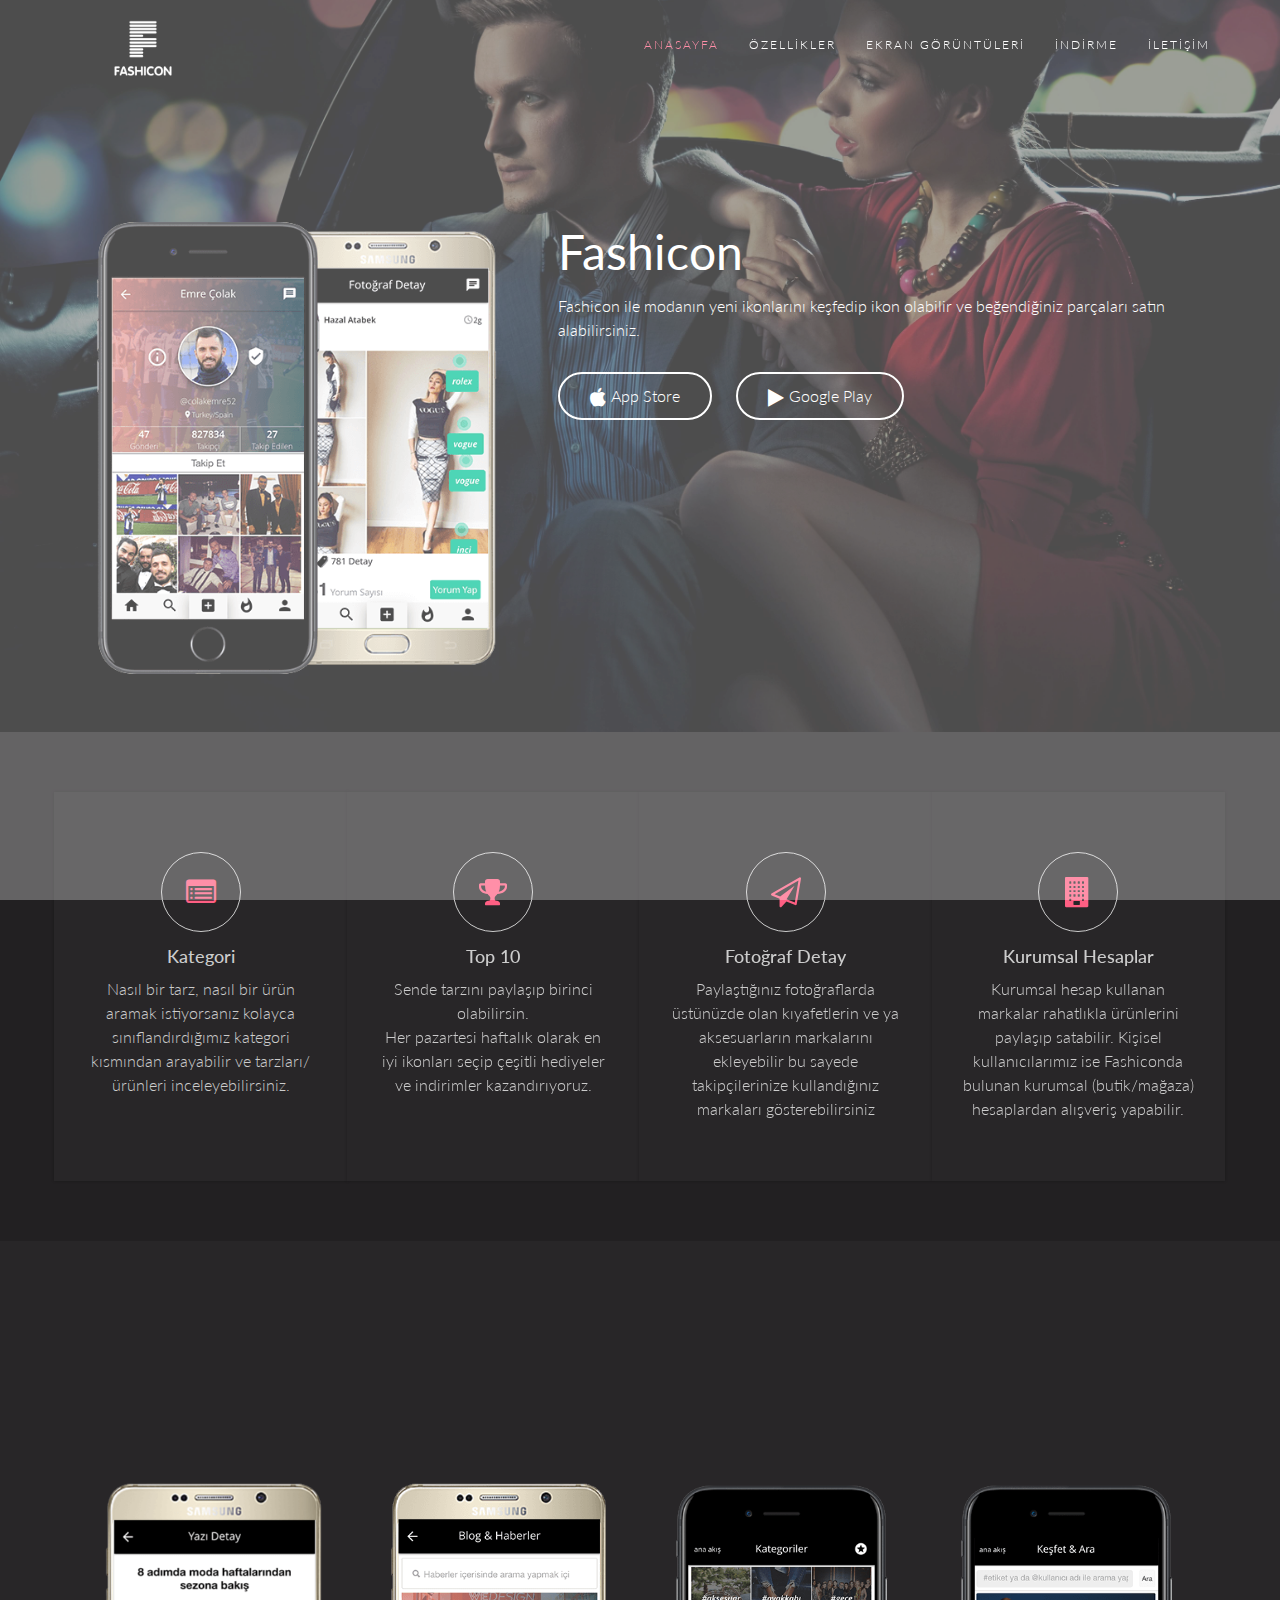
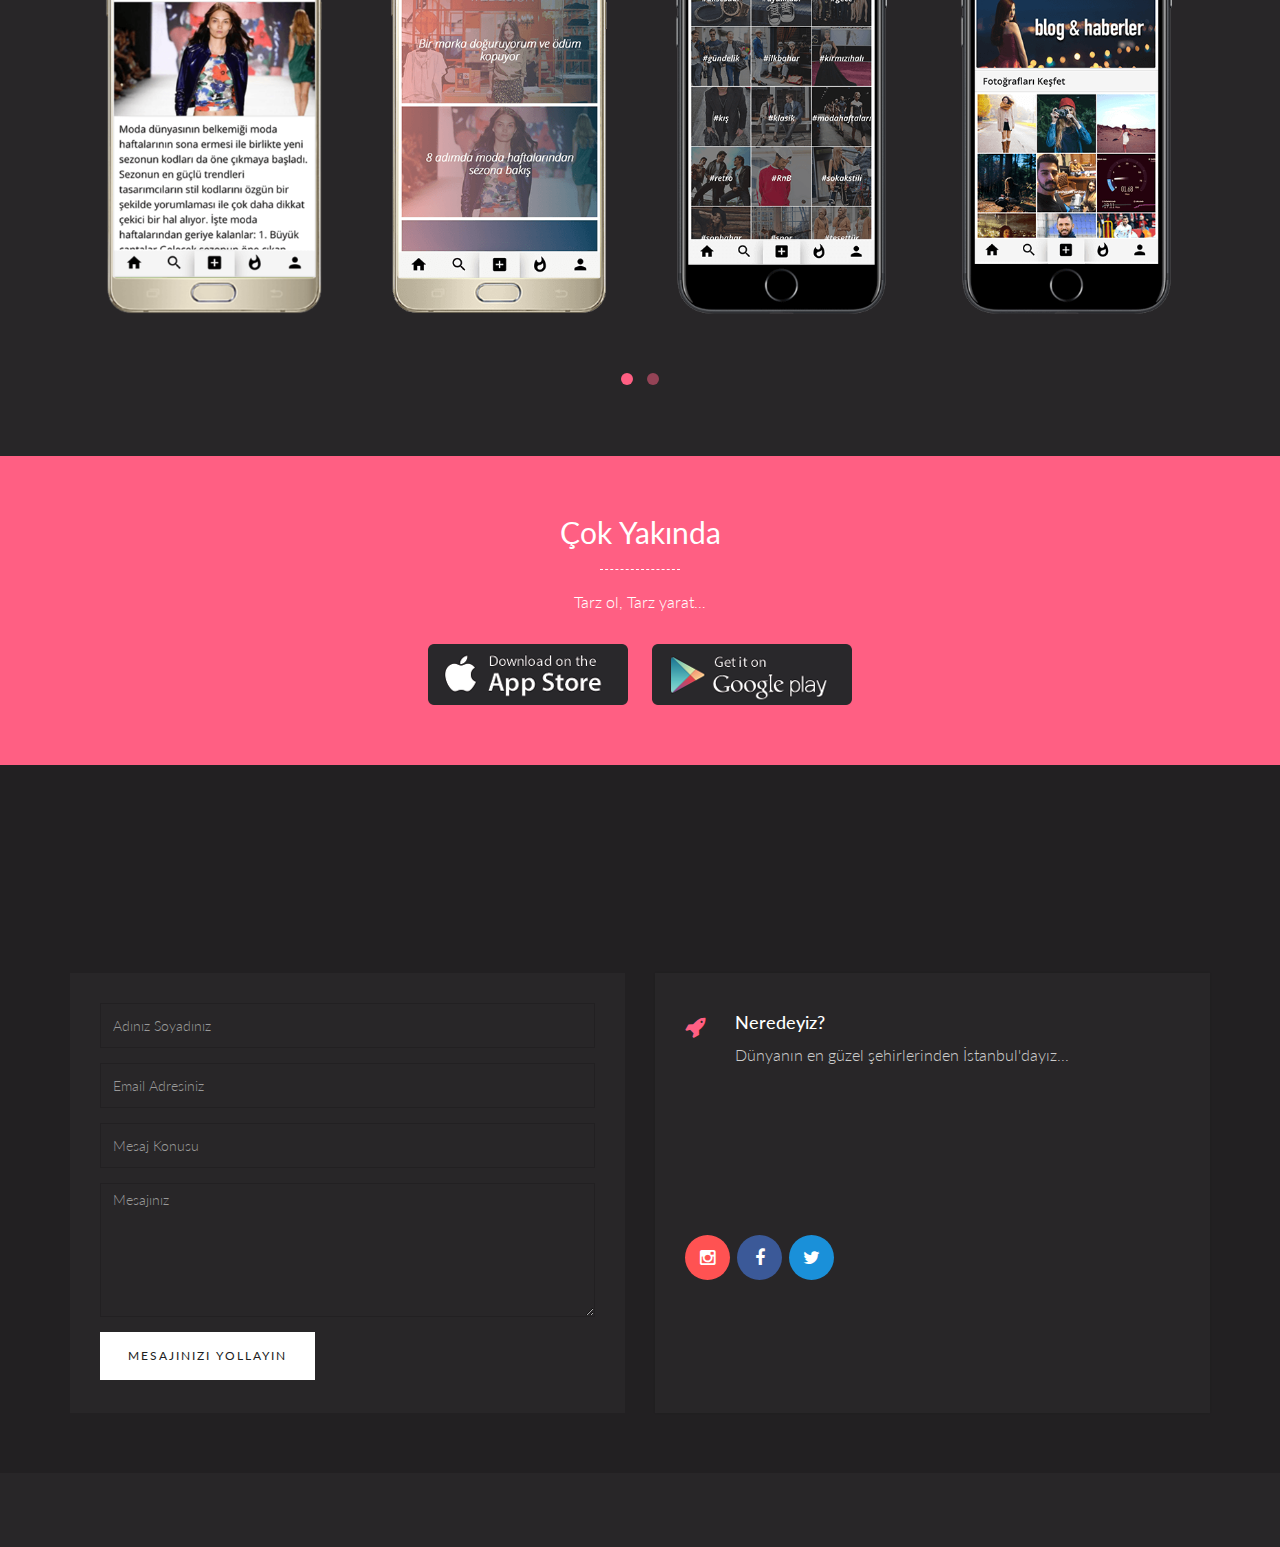
==== index.html @ 866525da "Fashicon App Website" ====
<!DOCTYPE html>
<html lang="en">

	<head>
		<!-- Meta -->
		<meta charset="utf-8">
		<meta http-equiv="X-UA-Compatible" content="IE=edge">
		<meta name="viewport" content="width=device-width, initial-scale=1"> 
		<!-- The above 3 meta tags *must* come first in the head; any other head content must come *after* these tags -->
		<!-- SITE TITLE -->
		<title>Fashicon App | Fashicon ile modanın yeni ikonlarını keşfedip ikon olabilir ve beğendiğiniz parçaları satın alabilirsiniz.</title>
		<!-- Latest Bootstrap min CSS -->
		<link rel="stylesheet" href="assets/bootstrap/css/bootstrap.min.css">		
		<!-- Google Font -->
		<link href="http://fonts.googleapis.com/css?family=Lato:300,300i,400,400i,700,700i" rel="stylesheet" type="text/css">
		<!-- Font Awesome CSS -->
		<link rel="stylesheet" href="assets/fonts/font-awesome.min.css">
		<!--- owl carousel Css-->
		<link rel="stylesheet" href="assets/owlcarousel/css/owl.carousel.css">
		<link rel="stylesheet" href="assets/owlcarousel/css/owl.theme.css">			
		<!-- animate CSS -->		
		<link rel="stylesheet" href="assets/css/animate.css">
		<!-- component CSS -->	
		<link rel="stylesheet" href="assets/css/component.css">			
		<!-- Style CSS -->
		<link rel="stylesheet" href="assets/css/style.css">	
		<!-- HTML5 shim and Respond.js IE8 support of HTML5 elements and media queries -->
		<!-- WARNING: Respond.js doesn't work if you view the page via file:// -->
		<!--[if lt IE 9]>
		  <script src="https://oss.maxcdn.com/html5shiv/3.7.2/html5shiv.min.js"></script>
		  <script src="https://oss.maxcdn.com/respond/1.4.2/respond.min.js"></script>
		<![endif]-->
	</head>
	
    <body data-spy="scroll" data-offset="80">

		<!-- START PRELOADER -->
		<div class="preloader">
			<div class="status">
				<div class="status-mes"></div>
			</div>
		</div>
		<!-- END PRELOADER -->
		
		<!-- START NAVBAR -->
		<div class="navbar navbar-default navbar-fixed-top menu-top">
			<div class="container">
				<div class="navbar-header">
					<button type="button" class="navbar-toggle" data-toggle="collapse" data-target=".navbar-collapse">
						<span class="sr-only">Navigasyon</span>
						<span class="icon-bar"></span>
						<span class="icon-bar"></span>
						<span class="icon-bar"></span>
					</button>
					<a href="index.html" class="navbar-brand"><img src="assets/img/logo.png" alt="logo"></a>
				</div>
				<div class="navbar-collapse collapse">
					<nav>
						<ul class="nav navbar-nav navbar-right">
							<li><a class="page-scroll" href="#home">ANASAYFA</a></li>
							<li><a class="page-scroll" href="#feature">ÖZELLİKLER</a></li>
							<li><a class="page-scroll" href="#screenshots">EKRAN GÖRÜNTÜLERİ</a></li>
							<li><a class="page-scroll" href="#download">İNDİRME</a></li>
							<li><a class="page-scroll" href="#contact">İLETİŞİM</a></li>
						</ul>
					</nav>
				</div> 
			</div><!--- END CONTAINER -->
		</div> 
		<!-- END NAVBAR -->	

		<!-- START HOME -->
		<section data-stellar-background-ratio="0.3" id="home" class="home_bg" style="background-image: url(assets/img/bg/home-bg.jpg);  background-size:cover; background-position: center center;">
			<div class="container">
				<div class="row">
				  <div class="col-md-5 col-sm-12 col-xs-12 text-center">
					<div class="hero-text-img">
						<img src="assets/img/hand.png" alt="" />
					</div>
				  </div><!--- END COL -->					  
				  <div class="col-md-7 col-sm-12 col-xs-12">
					<div class="hero-text">
						<h2>Fashicon</h2>
						<p>Fashicon ile modanın yeni ikonlarını keşfedip ikon olabilir ve beğendiğiniz parçaları satın alabilirsiniz. </p>
						<div class="home_btn">
							<a href="#download" class="app-btn wow bounceIn" data-wow-delay=".2s" ><i class="fa fa-apple"></i>App Store</a>
							<a href="#download" class="app-btn wow bounceIn" data-wow-delay=".4s" ><i class="fa fa-play"></i>Google Play</a>
						</div>
					</div> 
				  </div><!--- END COL -->			  
				</div><!--- END ROW -->
			</div><!--- END CONTAINER -->
		</section>
		<!-- END  HOME -->	

		<!-- START ABOUT -->
		<section id="feature" class="about-content section-padding">
			<div class="container">
				<div class="row text-center">
					<div class="col-md-3 col-sm-3 col-xs-12 no-padding">
						<div class="single_about">
							<i class="fa fa-list-alt"></i>
							<h4>Kategori</h4>
							<p>Nasıl bir tarz, nasıl bir ürün aramak istiyorsanız kolayca sınıflandırdığımız kategori kısmından arayabilir ve tarzları/ürünleri inceleyebilirsiniz. </p>
						<br>
						</div>
					</div><!-- END COL-->
					<div class="col-md-3 col-sm-3 col-xs-12 no-padding">
						<div class="single_about">
							<i class="fa fa-trophy"></i>
							<h4>Top 10</h4>
							<p>Sende tarzını paylaşıp birinci olabilirsin.<br>
								Her pazartesi haftalık olarak en iyi ikonları seçip çeşitli hediyeler ve indirimler kazandırıyoruz.</p><br>
						</div>
					</div><!-- END COL-->
					<div class="col-md-3 col-sm-3 col-xs-12 no-padding">
						<div class="single_about">
							<i class="fa fa-paper-plane-o"></i>
							<h4>Fotoğraf detay</h4>
							<p>Paylaştığınız fotoğraflarda üstünüzde olan kıyafetlerin ve ya aksesuarların markalarını ekleyebilir bu sayede takipçilerinize kullandığınız markaları gösterebilirsiniz</p>
						</div>
					</div><!-- END COL-->
					<div class="col-md-3 col-sm-3 col-xs-12 no-padding">
						<div class="single_about">
							<i class="fa fa-building"></i>
							<h4>Kurumsal hesaplar</h4>
							<p>Kurumsal hesap kullanan markalar rahatlıkla ürünlerini paylaşıp   satabilir. Kişisel kullanıcılarımız ise Fashiconda bulunan kurumsal (butik/mağaza) hesaplardan alışveriş yapabilir.</p>
						</div>
					</div><!-- END COL-->
				</div><!-- END ROW-->
			</div><!-- END CONTAINER-->
		</section>
		<!-- END ABOUT -->

		<!-- START APP SCREENSHOT  -->
		<section id="screenshots" class="app-screenshot section-padding">
			<div class="container">
				<div class="row">
					<div class="section-title text-center wow zoomIn">
						<h2>Ekran Görüntüleri</h2>
						<div class="line"></div>
						<p>Uygulamamız çok yakında sizlerin kullanımına sunulacak fakat öncesinde dilerseniz ekran görüntülerimize göz atabilirsiniz...</p>
					</div>				
					<div class="col-md-12">
						<div class="s-slider">
						  <div class="item"><img src="assets/img/screenshot/1.png" alt=""/></div>
						  <div class="item"><img src="assets/img/screenshot/2.png" alt=""/></div>
						  <div class="item"><img src="assets/img/screenshot/3.png" alt=""/></div>
						  <div class="item"><img src="assets/img/screenshot/4.png" alt=""/></div>
						  <div class="item"><img src="assets/img/screenshot/5.png" alt=""/></div>
						  <div class="item"><img src="assets/img/screenshot/6.png" alt=""/></div>
						  <div class="item"><img src="assets/img/screenshot/7.png" alt=""/></div>
						  <div class="item"><img src="assets/img/screenshot/1.png" alt=""/></div>
						</div>
					</div><!--- END COL -->
				</div><!--- END ROW -->			
			</div><!--- END CONTAINER -->	
		</section>
		<!-- END APP SCREENSHOT -->
		<!-- START DOWNLOAD -->
		<section id="download" class="download section-padding">
			<div class="container">
				<div class="row">
					<div class="col-md-6 col-md-offset-3 col-sm-12 col-xs-12 text-center">
						<div class="download_icon">
							<h2>Çok Yakında</h2>
							<span></span>
							<p>Tarz ol, Tarz yarat…</p>
							<a href="#"><img src="assets/img/apple.png" alt="" /></a>
							<a href="#"><img src="assets/img/android.png" alt="" /></a>
						</div>
					</div><!--- END COL -->				
				</div><!--- END ROW -->
			</div><!--- END CONTAINER -->		
		</section>
		<!-- END DOWNLOAD -->


		<!-- START CONTACT FORM-->
		<section id="contact" class="contact_area section-padding">
			<div class="container">
				<div class="row">
					<div class="section-title text-center wow zoomIn">
						<h2>Bize Ulaşın</h2>
						<div class="line"></div>
						<p>Aklınıza takılan sorular için bize ulaşabilirsiniz...</p>
					</div>					
					<div class="col-md-6 col-sm-12 col-xs-12">
						<div class="contact">
							<form id="contact-form" method="post" enctype="multipart/form-data">
								<div class="row">
									<div class="form-group col-md-12">
										<input type="text" name="name" class="form-control" id="first-name" placeholder="Adınız Soyadınız" required="required">
									</div>
									<div class="form-group col-md-12">
										<input type="email" name="email" class="form-control" id="email" placeholder="Email Adresiniz" required="required">
									</div>
									<div class="form-group col-md-12">
										<input type="text" name="subject" class="form-control" id="subject" placeholder="Mesaj Konusu" required="required">
									</div>
									<div class="form-group col-md-12">
										<textarea rows="6" name="message" class="form-control" id="description" placeholder="Mesajınız" required="required"></textarea>
									</div>
									<div class="col-md-12">
										<div class="actions">
											<input type="submit" value="MESAJINIZI YOLLAYIN" name="submit" id="submitButton" class="btn btn-lg btn-contact-bg" title="Mesajınızı Yollayın!" />
										</div>
									</div>
								</div>
							</form>
						</div>
					</div><!-- END COL -->
					<div class="col-md-6">
						<div class="contact_address">
							<div class="single-address">
								<i class="fa fa-rocket"></i>
								<h4>Neredeyiz?</h4>
								<p>Dünyanın en güzel şehirlerinden İstanbul'dayız...</p>
							</div>
							<div class="single-address wow fadeInLeft">
								<i class="fa fa-envelope"></i>
								<h4>Mail ile ulaşın</h4>
								<p>Info@fashiconapp.com</p>
							</div>
							<div class="single-address wow fadeInLeft">
								<i class="fa fa-clock-o"></i>
								<h4>Çalışma Saatlerimiz</h4>
								<p>Pazartesi - Cuma  |  09.00 - 17.00</p>
							</div>
							<div class="contact_social">
							<ul>
								<li><a class="f_google" href="https://www.instagram.com/fashiconapp/"><i class="fa fa-instagram"></i></a></li>
								<li><a class="f_facebook" href="https://www.facebook.com/fashiconapp"><i class="fa fa-facebook"></i></a></li>
								<li><a class="f_twitter" href="https://twitter.com/fashiconapp"><i class="fa fa-twitter"></i></a></li>
							</ul>
						</div>
						</div>
					</div><!--- END COL -->					
				</div><!--- END ROW -->				
			</div><!--- END CONTAINER -->	
		</section>
		<!-- END CONTACT FORM -->
		
		<!-- START FOOTER -->
		<div class="footer">
			<div class="container">
				<div class="row">					
					<div class="col-md-6 col-sm-6 col-xs-12 wow zoomIn">
						<div class="copyright">
							<p>Copyright &copy; 2017 | FashiconApp</p>
						</div><!--- END FOOTER COPYRIGHT -->
					</div><!--- END COL -->		
				<!--	<div class="col-md-6 col-sm-6 col-xs-12 wow zoomIn">
						<div class="footer_menu">
							<ul>
								<li><a href="#">Home</a></li>
								<li><a href="#">About</a></li>
								<li><a href="#">Terms</a></li>
								<li><a href="#">Privacy Policy</a></li>
								<li><a href="#">Licenses</a></li>
							</ul>
						</div>
					</div>&lt;!&ndash;- END COL &ndash;&gt;			-->
				</div><!--- END ROW -->				
			</div><!--- END CONTAINER -->
		</div>
		<!-- END FOOTER -->		
		 
		<!-- Latest jQuery -->
			<script src="assets/js/jquery-1.12.4.min.js"></script>
		<!-- Latest compiled and minified Bootstrap -->
			<script src="assets/bootstrap/js/bootstrap.min.js"></script>
		<!-- modernizer JS -->		
			<script src="assets/js/modernizr-2.8.3.min.js"></script>														
		<!-- stellar js -->
			<script src="assets/js/jquery.stellar.min.js"></script>				
		<!-- owl-carousel min js  -->
			<script src="assets/owlcarousel/js/owl.carousel.min.js"></script>
		<!-- scrolltopcontrol js -->
			<script src="assets/js/scrolltopcontrol.js"></script>			
		<!-- form-contact js -->
			<script src="assets/js/form-contact.js"></script>	
		<!-- WOW - Reveal Animations When You Scroll -->
			<script src="assets/js/wow.min.js"></script>	
		<!-- classie & phoneSlideshow -->
			<script src="assets/js/classie.js"></script>
			<script src="assets/js/phoneSlideshow.js"></script>				
		<!-- scripts js -->
			<script src="assets/js/scripts.js"></script>
    </body>
</html>
---- assets/css/component.css ----
*,
*:after,
*:before {
    -webkit-box-sizing: border-box;
    -moz-box-sizing: border-box;
    box-sizing: border-box;
}

body {
    color: #fff;
    font-family: 'Lato', Arial, sans-serif;
    background: #d2d1d5;
}

.ms-wrapper {
    position: relative;
    margin: 0 auto 100px;
    width: 100%;
    max-width: 65em;
    padding: 0 1em;
}

.ms-perspective {
    position: relative;
    margin: 0px auto;
    width: 239.99952px;
    height: 508px;
    -webkit-perspective: 1200px;
    -moz-perspective: 1200px;
    perspective: 1200px;
    -webkit-perspective-origin: 50% 0%;
    -moz-perspective-origin: 50% 0%;
    perspective-origin: 50% 0%;
}

.ms-device {
    position: absolute;
    width: 100%;
    height: 100%;
    -webkit-transition: -webkit-transform 0.7s ease-in-out;
    -moz-transition: -moz-transform 0.7s ease-in-out;
    transition: transform 0.7s ease-in-out;
    -webkit-transform: rotateY(17deg) rotateX(10deg);
    -moz-transform: rotateY(17deg) rotateX(10deg);
    transform: rotateY(17deg) rotateX(10deg);
}

.ms-device,
.ms-object,
.ms-object > div,
.ms-screens a {
    -webkit-transform-style: preserve-3d;
    -moz-transform-style: preserve-3d;
    transform-style: preserve-3d;
}

.ms-object {
    position: absolute;
    width: 100%;
    height: 100%;
    -webkit-transition: -webkit-transform 0.4s;
    -moz-transition: -moz-transform 0.4s;
    transition: transform 0.4s;
}

.ms-object > div {
    position: absolute;
    display: block;
    background: #f1f1f1;
}

.ms-front,
.ms-back {
    width: 239.99952px;
    height: 508px;
    border-radius: 34px;
}

.ms-top,
.ms-bottom {
    width: 30px;
    height: 179.99952px;
    -webkit-transform-origin: 50% 0;
    -moz-transform-origin: 50% 0;
    transform-origin: 50% 0;
}

.ms-left,
.ms-right {
    width: 30px;
    height: 448px;
}

.ms-object .ms-front {
    background: #f1f1f1 url(../images/iPhone5_front.png) no-repeat top left;
    -webkit-background-size: 100% 100%;
    -moz-background-size: 100% 100%;
    background-size: 100% 100%;
}

.ms-front {
    -webkit-transform: rotateY(0deg) translateZ(15px);
    -moz-transform: rotateY(0deg) translateZ(15px);
    transform: rotateY(0deg) translateZ(15px);
}

.ms-back {
    -webkit-transform: rotateX(180deg) translateZ(15px);
    -moz-transform: rotateX(180deg) translateZ(15px);
    transform: rotateX(180deg) translateZ(15px);
}

.ms-right {
    -webkit-transform: translateY(30px) rotateY(90deg) translateZ(224.99952px);
    -moz-transform: translateY(30px) rotateY(90deg) translateZ(224.99952px);
    transform: translateY(30px) rotateY(90deg) translateZ(224.99952px);
}

.ms-left {
    -webkit-transform: translateY(30px) rotateY(-90deg) translateZ(15px);
    -moz-transform: translateY(30px) rotateY(-90deg) translateZ(15px);
    transform: translateY(30px) rotateY(-90deg) translateZ(15px);
}

.ms-top {
    -webkit-transform: rotateZ(-90deg) translateY(15px) rotateY(90deg);
    -moz-transform: rotateZ(-90deg) translateY(15px) rotateY(90deg);
    transform: rotateZ(-90deg) translateY(15px) rotateY(90deg);
}

.ms-bottom {
    -webkit-transform: rotateZ(-90deg) translateY(15px) rotateY(-90deg) translateZ(508px);
    -moz-transform: rotateZ(-90deg) translateY(15px) rotateY(-90deg) translateZ(508px);
    transform: rotateZ(-90deg) translateY(15px) rotateY(-90deg) translateZ(508px);
}

.ms-side:before,
.ms-side:after {
    position: absolute;
    top: -25px;
    left: 0;
    width: 30px;
    height: 23px;
    background: #f1f1f1;
    background: -webkitlinear-gradient(bottom, #f1f1f1 0%, #f5f5f5 100%);
    background: -moz-linear-gradient(bottom, #f1f1f1 0%, #f5f5f5 100%);
    background: linear-gradient(to top, #f1f1f1 0%, #f5f5f5 100%);
    content: "";
    -webkit-transform: rotateX(22.5deg) translateZ(-7px);
    -moz-transform: rotateX(22.5deg) translateZ(-7px);
    transform: rotateX(22.5deg) translateZ(-7px);
}

.ms-side:after {
    top: 100%;
    background: -webkit-linear-gradient(top, #f1f1f1 0%, #f5f5f5 100%);
    background: -moz-linear-gradient(top, #f1f1f1 0%, #f5f5f5 100%);
    background: linear-gradient(to bottom, #f1f1f1 0%, #f5f5f5 100%);
    -webkit-transform: rotateX(-22.5deg) translateZ(-7px);
    -moz-transform: rotateX(-22.5deg) translateZ(-7px);
    transform: rotateX(-22.5deg) translateZ(-7px);
}

/* Screens */

.ms-screens a {
    -webkit-backface-visibility: hidden;
    -moz-backface-visibility: hidden;
    backface-visibility: hidden;
}

.ms-screens > a {
    position: absolute;
    width: 203.99959px;
    height: 362.0008px;
    top: 72.9996px;
    left: 17.99996px;
    outline: none;
    display: block;
    cursor: pointer;
    opacity: 1;
    -webkit-transition: -webkit-transform 0.7s, opacity 0.4s;
    transition: -moz-transform 0.7s, opacity 0.4s;
    transition: transform 0.7s, opacity 0.4s;
    -webkit-transform: translateZ(16px);
    -moz-transform: translateZ(16px);
    transform: translateZ(16px);
}

.ms-screens > a::after {
    content: '';
    position: absolute;
    width: 100%;
    height: 100%;
    background: rgba(0, 0, 0, 0.3);
    opacity: 0;
    -webkit-transition: opacity 0.3s;
    -moz-transition: opacity 0.3s;
    transition: opacity 0.3s;
}

.ms-label {
    border: 3px solid #fff;
    color: #fff;
    position: absolute;
    left: 100%;
    margin-left: 18px;
    width: 200px;
    padding: 10px;
    opacity: 0;
    -webkit-transform: rotateX(0deg);
    -moz-transform: rotateX(0deg);
    transform: rotateX(0deg);
    -webkit-transition: opacity 0.7s, -webkit-transform 0.7s;
    -moz-transition: opacity 0.7s, -moz-transform 0.7s;
    transition: opacity 0.7s, transform 0.7s;
}

.ms-screens > a:hover .ms-label {
    border-color: #687fa7;
    color: #687fa7;
}

.ms-label::after {
    right: 100%;
    border: solid transparent;
    content: '';
    height: 0;
    width: 0;
    position: absolute;
    pointer-events: none;
    border-color: transparent;
    border-right-color: #d9382e;
    border-width: 16px;
    top: 50%;
    margin-top: -16px;
}

.ms-label::after,
.ms-label::before {
    right: 100%;
    border: solid transparent;
    content: " ";
    height: 0;
    width: 0;
    position: absolute;
    pointer-events: none;
}

.ms-label::after {
    border-color: transparent;
    border-right-color: #d2d1d5;
    border-width: 12px;
    top: 50%;
    margin-top: -12px;
}

.ms-label::before {
    border-color: transparent;
    border-right-color: #fff;
    border-width: 16px;
    top: 50%;
    margin-top: -16px;
}

.ms-screens > a:hover .ms-label::before {
    border-right-color: #687fa7
}

.ms-wrapper button {
background: transparent none repeat scroll 0 0;
border: 3px solid #f1f1f1;
color: #333;
font-size: 16px;
font-weight: 700;
left: 1em;
letter-spacing: 1px;
padding: 10px 20px;
position: absolute;
text-transform: uppercase;
top: 1em;
}

.ms-wrapper button:hover {
    border-color: #ff5f83;
    color: #ff5f83;
}

/* class applied to rotate phone (common effects) */
.ms-view-layers .ms-screens .ms-screen-1 {
    -webkit-transform: translateZ(65px);
    -moz-transform: translateZ(65px);
    transform: translateZ(65px);
    -webkit-transition-delay: 0.7s;
    -moz-transition-delay: 0.7s;
    transition-delay: 0.7s;
    opacity: 0.9;
}

.ms-view-layers .ms-screens .ms-screen-2 {
    -webkit-transform: translateZ(115px);
    -moz-transform: translateZ(115px);
    transform: translateZ(115px);
    -webkit-transition-delay: 0.6s;
    -moz-transition-delay: 0.6s;
    transition-delay: 0.6s;
    opacity: 0.9;
}

.ms-view-layers .ms-screens .ms-screen-3 {
    -webkit-transform: translateZ(165px);
    -moz-transform: translateZ(165px);
    transform: translateZ(165px);
    -webkit-transition-delay: 0.5s;
    -moz-transition-delay: 0.5s;
    transition-delay: 0.5s;
    opacity: 0.9;
}

.ms-view-layers .ms-screens .ms-screen-4 {
    -webkit-transform: translateZ(215px);
    -moz-transform: translateZ(215px);
    transform: translateZ(215px);
    -webkit-transition-delay: 0.4s;
    -moz-transition-delay: 0.4s;
    transition-delay: 0.4s;
    opacity: 0.9;
}

.ms-view-layers .ms-screens .ms-screen-5 {
    -webkit-transform: translateZ(265px);
    -moz-transform: translateZ(265px);
    transform: translateZ(265px);
    -webkit-transition-delay: 0.3s;
    -moz-transition-delay: 0.3s;
    transition-delay: 0.3s;
    opacity: 0.9;
}

.ms-view-layers .ms-screens > a:hover::after {
    opacity: 1
}

.ms-view-layers .ms-label {
    opacity: 1;
    -webkit-transform: rotateX(-90deg);
    -moz-transform: rotateX(-90deg);
    transform: rotateX(-90deg);
}

.ms-view-layers .ms-screen-1 .ms-label {
    -webkit-transition-delay: 1.1s;
    -moz-transition-delay: 1.1s;
    transition-delay: 1.1s;
}

.ms-view-layers .ms-screen-2 .ms-label {
    -webkit-transition-delay: 1s;
    -moz-transition-delay: 1s;
    transition-delay: 1s;
}

.ms-view-layers .ms-screen-3 .ms-label {
    -webkit-transition-delay: 0.9s;
    -moz-transition-delay: 0.9s;
    transition-delay: 0.9s;
}

.ms-view-layers .ms-screen-4 .ms-label {
    -webkit-transition-delay: 0.8s;
    -moz-transition-delay: 0.8s;
    transition-delay: 0.8s;
}

.ms-view-layers .ms-screen-5 .ms-label {
    -webkit-transition-delay: 0.7s;
    -moz-transition-delay: 0.7s;
    transition-delay: 0.7s;
}

/* Effect 1 */
.ms-effect-1.ms-view-layers .ms-device {
    -webkit-transform: rotateY(50deg) rotateX(20deg) translateZ(-15px) translateZ(-224px);
    -moz-transform: rotateY(50deg) rotateX(20deg) translateZ(-15px) translateZ(-224px);
    transform: rotateY(50deg) rotateX(20deg) translateZ(-15px) translateZ(-224px);
}

.ms-effect-1 .ms-screens .ms-screen-1 {
    background: url("../images/screen1_1.png") no-repeat center center
}

.ms-effect-1 .ms-screens .ms-screen-2 {
    background: url("../images/screen1_2.png") no-repeat center center
}

.ms-effect-1 .ms-screens .ms-screen-3 {
    background: url("../images/screen1_3.png") no-repeat center center
}

.ms-effect-1 .ms-screens .ms-screen-4 {
    background: url("../images/screen1_4.png") no-repeat center center
}

.ms-effect-1 .ms-screens .ms-screen-5 {
    background: url("../images/screen1_5.png") no-repeat center center
}

.ms-effect-1.ms-view-layers .ms-screens .ms-screen-1 {
    -webkit-transform: translateZ(85px);
    -moz-transform: translateZ(85px);
    transform: translateZ(85px);
}

.ms-effect-1.ms-view-layers .ms-screens .ms-screen-2 {
    -webkit-transform: translateZ(155px);
    -moz-transform: translateZ(155px);
    transform: translateZ(155px);
}

.ms-effect-1.ms-view-layers .ms-screens .ms-screen-3 {
    -webkit-transform: translateZ(225px);
    -moz-transform: translateZ(225px);
    transform: translateZ(225px);
}

.ms-effect-1.ms-view-layers .ms-screens .ms-screen-4 {
    -webkit-transform: translateZ(295px);
    -moz-transform: translateZ(295px);
    transform: translateZ(295px);
}

.ms-effect-1.ms-view-layers .ms-screens .ms-screen-5 {
    -webkit-transform: translateZ(365px);
    -moz-transform: translateZ(365px);
    transform: translateZ(365px);
}

/* Effect 2 */
.ms-effect-2 .ms-device {
    -webkit-transform: rotateY(-17deg) rotateX(10deg);
    -moz-transform: rotateY(-17deg) rotateX(10deg);
    transform: rotateY(-17deg) rotateX(10deg);
}

.ms-effect-2.ms-view-layers .ms-device {
    -webkit-transform: rotateX(90deg) rotateZ(-140deg) translateZ(-15px) translateZ(-97px);
    -moz-transform: rotateX(90deg) rotateZ(-140deg) translateZ(-15px) translateZ(-97px);
    transform: rotateX(90deg) rotateZ(-140deg) translateZ(-15px) translateZ(-97px);
}

.ms-effect-2 .ms-screens .ms-screen-1 {
    background: url("../images/screen2_1.png") no-repeat center center
}

.ms-effect-2 .ms-screens .ms-screen-2 {
    background: url("../images/screen2_2.png") no-repeat center center
}

.ms-effect-2 .ms-screens .ms-screen-3 {
    background: url("../images/screen2_3.png") no-repeat center center
}

.ms-effect-2 .ms-screens .ms-screen-4 {
    background: url("../images/screen2_4.png") no-repeat center center
}

.ms-effect-2 .ms-screens .ms-screen-5 {
    background: url("../images/screen2_5.png") no-repeat center center
}

/* Effect 3 */
.ms-effect-3.ms-view-layers .ms-device {
    -webkit-transform: rotateY(-30deg) rotateX(90deg) translateZ(-15px) translateZ(-97px);
    -moz-transform: rotateY(-30deg) rotateX(90deg) translateZ(-15px) translateZ(-97px);
    transform: rotateY(-30deg) rotateX(90deg) translateZ(-15px) translateZ(-97px);
}

.ms-effect-3 .ms-screens .ms-screen-1 {
    background: url("../images/screen1_1.png") no-repeat center center
}

.ms-effect-3 .ms-screens .ms-screen-2 {
    background: url("../images/screen1_2.png") no-repeat center center
}

.ms-effect-3 .ms-screens .ms-screen-3 {
    background: url("../images/screen1_3.png") no-repeat center center
}

.ms-effect-3 .ms-screens .ms-screen-4 {
    background: url("../images/screen1_4.png") no-repeat center center
}

.ms-effect-3 .ms-screens .ms-screen-5 {
    background: url("../images/screen1_5.png") no-repeat center center
}

@media screen and (max-width: 560px) { 
  .ms-wrapper button {
      position: relative;
      margin: 0 auto;
      left: auto;
      top: auto;
      display: block;
      margin-bottom: 30px;
  }
}
---- assets/css/style.css ----
/*
Author       : Themes_Mountain.
Template Name: Shefa - Responsive App Landing Page
Version      : 1.0
*/
/*=============================================================
    CSS INDEX
    =============================
    01. GENERAL STYLE (body, link color, section-title, preloader btn, overlay, section-padding etc)
    02. BOOTSTRAP NAVIGATION OVERRIDES
    03. START HOME DESIGN
    04. START ABOUT US DESIGN
    05. START FEATURE ONE AND FEATURE TWO DESIGN
    06. START AMAZING FEATURES DESIGN
    07. START HOW IT WORKS DESIGN
    08. START APP SCREENSHOT DESIGN
    09. START HOW IT WORKS DESIGN
    10. START PRICING DESIGN
    11. START TESTIMONIAL DESIGN
    12. START DOWNLOAD DESIGN
    13. START FAQ DESIGN
    14. START NEWSLETTER DESIGN
    15. START CONTACT ADDRESS & CONTACT FORM DESIGN
    16. START FOOTER DESIGN
  =============================================================*/
/*
* ----------------------------------------------------------------------------------------
* 01.GENERAL STYLE
* ----------------------------------------------------------------------------------------
*/
body {
font-family: 'Lato', sans-serif;
font-size: 16px;
font-weight: 300;
line-height: 24px;
color: #ccc;
overflow-x: hidden;
margin: auto;
background: #282628;
}
html,
body { height: 100% }
h1,
h2,
h3,
h4,
h5,
h6 {
    color: #333;
    font-weight: 700;
}
a {
    text-decoration: none;
    -webkit-transition: all 0.2s;
    transition: all 0.2s;
}
a:hover {
    color: #fff;
    text-decoration: none;
}
a:focus {
    outline: none;
    text-decoration: none;
}
p {
    margin-bottom: 0;
}
ul,
li {
    margin: 0;
    padding: 0;
}
fieldset {
    border: 0 none;
    margin: 0 auto;
    padding: 0;
}
/*START PRELOADER DESIGN*/
.preloader {
    background: #fff;
    bottom: 0;
    left: 0;
    position: fixed;
    right: 0;
    top: 0;
    z-index: 99999;
}

.status-mes {
    width: 80px;
    height: 80px;
    position: absolute;
    top: 50%;
    left: 50%;
    margin: -40px 0 0 -40px;
    font-size: 10px;
    text-indent: -12345px;
    border-top: 5px solid rgba(0, 0, 0, 0.08);
    border-right: 5px solid rgba(0, 0, 0, 0.08);
    border-bottom: 5px solid rgba(0, 0, 0, 0.08);
    border-left: 5px solid #ff5f83;
    border-radius: 50%;
    -webkit-animation: spinner 700ms infinite linear;
    animation: spinner 700ms infinite linear;
    z-index: 10000;
}

@-webkit-keyframes spinner {
    0% {
        -webkit-transform: rotate(0deg);
        transform: rotate(0deg);
    }
    100% {
        -webkit-transform: rotate(360deg);
        transform: rotate(360deg);
    }
}

@keyframes spinner {
    0% {
        -webkit-transform: rotate(0deg);
        transform: rotate(0deg);
    }
    100% {
        -webkit-transform: rotate(360deg);
        transform: rotate(360deg);
    }
}
.no-padding { padding: 0 }
/*END PRELOADER DESIGN*/
/*START SCROLL TO TOP*/
.topcontrol {
background: #ff5f83 none repeat scroll 0 0;
border-radius: 5px;
bottom: 5px;
box-shadow: 0 1px 10px 0 rgba(0, 0, 0, 0.2);
color: #fff;
cursor: pointer;
font-size: 22px;
height: 35px;
line-height: 33px;
opacity: 1;
position: fixed;
right: 5px;
text-align: center;
transition: all 0.2s ease 0s;
width: 35px;
}
.topcontrol:hover {
    background: #222;
    color: #fff;
}
/*END SCROLL TO TOP*/
.section-padding { padding: 60px 0 }
/*START SECTION TITLE DESIGN*/
.section-title { margin-bottom: 60px }
.section-title  h2 {
color:#fff;
font-size: 30px;
font-weight: 300;
letter-spacing: 2px;
margin-bottom: 0;
margin-top: 0;
position: relative;
text-transform: capitalize;
}
.line{
border-bottom: 1px dashed #777;
display: block;
margin: 15px auto;
width: 80px;
position:relative;
}
@media only screen and (max-width:480px) { 
.section-title  p{padding:0 15px}
}
/*END SECTION TITLE DESIGN*/
/*
* ----------------------------------------------------------------------------------------
* 01.END GENERAL STYLE
* ----------------------------------------------------------------------------------------
*/
/*
* ----------------------------------------------------------------------------------------
* 02. START BOOTSTRAP NAVIGATION OVERRIDES
* ----------------------------------------------------------------------------------------
*/
.navbar-default {
    border: none;
    border-radius: 0;
    margin-bottom: 0;
    width: 100%;
    padding: 20px 0;
    background: none;
    transition: all 0.4s ease-in-out;
    -webkit-transition: all 0.4s ease-in-out;
    -moz-transition: all 0.4s ease-in-out;
    -o-transition: all 0.4s ease-in-out;
    -ms-transition: all 0.4s ease-in-out;
}
.navbar-default .navbar-nav>.active>a,
.navbar-default .navbar-nav>.active>a:hover,
.navbar-default .navbar-nav>.active>a:focus {
    color: #ff5f83 !important;
    background-color: transparent;
}
.navbar-default .navbar-nav>.open>a,
.navbar-default .navbar-nav>.open>a:hover,
.navbar-default .navbar-nav>.open>a:focus {
    color: #171717 !important;
    background-color: transparent;
}
.navbar-brand { padding: 0px }
.navbar-brand img {
    width: 150px;
    margin-left: 10px;
}
.navbar-default .navbar-collapse,
.navbar-default .navbar-form { border-color: #fff }
.menu-top li a {
color: #fff !important;
font-size: 12px;
letter-spacing: 2px;
text-transform: uppercase;
}
.menu-top li a:hover { color: #ff5f83!important }
@media only screen and (max-width:768px) { 
    .navbar-default .navbar-nav > li > a {
        margin-top: 10px;
        padding: 8px;
    }
}
@media only screen and (max-width:480px) { 
    .menu-top { background-color: #fff }
    .navbar-default .navbar-nav > li > a { color: #313131  !important }
}
.navbar-default.menu-shrink {
background:#222022;
padding: 10px 0;
width: 100%;
 margin-top:0px
}
@media only screen and (max-width:480px) { 
    .menu-top {
        color: #fff !important;
        margin-left: 0px;
    }
}
.navbar-default.menu-shrink li a {color: #fff !important; }
.navbar-default.menu-shrink li a:hover { color: #ff5f83 !important }
.navbar-default .navbar-toggle { background: #fff none repeat scroll 0 0 }
.navbar-default .navbar-toggle:hover,
.navbar-default .navbar-toggle:focus { background-color: #fff }
.navbar-default .navbar-toggle .icon-bar { background-color: #ff5f83 }
/*
* ----------------------------------------------------------------------------------------
* 02.END BOOTSTRAP NAVIGATION OVERRIDES
* ----------------------------------------------------------------------------------------
*/
/*
* ----------------------------------------------------------------------------------------
* 03.START HOME DESIGN
* ----------------------------------------------------------------------------------------
*/
.home_bg {
    height: 732px;
    position: relative;
}
@media only screen and (max-width:768px) { 
.home_bg {height: 1048px;}
}

@media only screen and (max-width:480px) { 
.home_bg {height: 1150px;}
}
@media only screen and (max-width:414px) { 
.home_bg {height: 1150px;}
}
@media only screen and (max-width:375px) { 
.home_bg {height: 1150px;}
}

@media only screen and (max-width:360px) { 
.home_bg {height: 1100px;}
}
@media only screen and (max-width:320px) { 
.home_bg {height: 1100px;}
}
.home_bg:before {
    background: rgba(0, 0, 0, 0.4);
    content: "";
    height: 100%;
    filter: alpha(opacity=80);
    position: absolute;
    width: 100%;
}
.home_bg_solid{background:#ff5f83}
.hero-text h2 {
color: #fff;
font-size: 48px;
font-weight: 400;
letter-spacing: 0;
line-height: 64px;
padding-top: 200px;
text-transform: capitalize;
}
@media only screen and (max-width:768px) { 
.hero-text h2 {
font-size: 40px;
line-height: 46px;
padding-top:0px;
}
}
@media only screen and (max-width:480px) { 
    .hero-text h2 {
		padding-top: 0px;
        font-size: 30px;
        line-height: 40px;
    }
}
@media only screen and (max-width:360px) { 
    .hero-text h2 {
        font-size: 26px;
        line-height: 34px;
    }
}
.hero-text p {
    color: #fff;

}
.home_btn{
margin-left: -10px;
margin-top: 30px;
}
.home_btn a {
background: transparent none repeat scroll 0 0;
border: 2px solid #fff;
border-radius: 50px;
color: #fff;
display: inline-block;
padding: 10px 30px;
margin: 0 10px 15px;
transition: all 0.3s ease 0s;
}
.home_btn a:hover{
background:#fff;color:#333;
}
.home_btn a i{
font-size: 20px;
margin-right: 5px;
vertical-align: middle;
}

.hero-text-img {
    padding-top: 150px;
}
.hero-text-img img {
  width: 406px;
}
@media only screen and (max-width:768px) { 
.hero-text-img{padding-top: 150px; }
}
@media only screen and (max-width:480px) { 
.hero-text-img{
display: inline-block;
padding-top: 112px;
}
.hero-text-img img {width: 100%;}
}
@media only screen and (max-width:414px) { 
.hero-text-img{padding-top: 138px; }
}
@media only screen and (max-width:375px) { 
.hero-text-img{padding-top: 128px; }
}
@media only screen and (max-width:360px) { 
.hero-text-img{padding-top: 116px; }
}
@media only screen and (max-width:320px) { 
.hero-text-img{padding-top: 171px; }
}

/*
* ----------------------------------------------------------------------------------------
* 03.END HOME DESIGN
* ----------------------------------------------------------------------------------------
*/
/*
 * ----------------------------------------------------------------------------------------
 * 04.START ABOUT US DESIGN
 * ----------------------------------------------------------------------------------------
 */
.about-content{background:#222022 ;}
.single_about{
background: #282628 none repeat scroll 0 0;
box-shadow: 0 0 3px rgba(0, 0, 0, 0.25);
margin-left: -1px;
padding: 60px 30px;
position: relative;
transition: all 0.3s ease 0s;
z-index: 2;
}
@media only screen and (max-width:768px) { 
.single_about{padding: 60px 28px;}
}
.single_about:hover{
box-shadow:0px 60px 60px rgba(0,0,0,0.1);
position:relative;
z-index:100;
transform: translate(0, -10px);
}
.single_about:hover i{
background: #ff5f83 none repeat scroll 0 0;
border: 1px solid #ff5f83;
color: #fff;
}
.single_about i{
border: 1px solid #ccc;
border-radius: 100px;
color: #ff5f83;
font-size: 30px;
height: 80px;
line-height: 80px;
margin-bottom: 15px;
text-align: center;
transition: all 0.3s ease 0s;
width: 80px;
}
.single_about h4{
color:#ccc;
font-size: 18px;
font-weight: 500;
margin-top: 0;
text-transform: capitalize;
}
/*
 * ----------------------------------------------------------------------------------------
 * 04.END ABOUT US DESIGN
 * ----------------------------------------------------------------------------------------
 */
/*
 * ----------------------------------------------------------------------------------------
 * 05.START FEATURE ONE AND FEATURE TWO DESIGN
 * ----------------------------------------------------------------------------------------
 */
.feature-one{}
.single_feature_img{text-align: center;}
.single_feature_img img{display: inline-block;}
.single_feature_one{padding-top: 170px;}
@media only screen and (max-width:768px) { 
.single_feature_one{padding-bottom: 50px;
padding-top: 0;}
}
.single_feature_one h3{
color: #fff;
font-size: 45px;
font-weight: normal;
line-height: 50px;
margin: 0;
}
.single_feature_one p{margin: 30px 0;}

/*START FEATURE TWO DESIGN*/
.feature-two{}
.single_feature_two{padding-top: 170px;}
@media only screen and (max-width:768px) { 
.single_feature_two{padding-top: 50px;}
}
@media only screen and (max-width:480px) { 
.single_feature_two{padding-bottom: 0;
padding-top: 50px;}
}
.single_feature_two h3{
color: #fff;
font-size: 45px;
font-weight: normal;
line-height: 50px;
margin: 0;
}
.single_feature_two p{margin: 30px 0;}
.single_feature_two_img{}

.single_feature_two_img img{}
/*END FEATURE TWO DESIGN*/
.single_feature_btn_light{
background: #fff none repeat scroll 0 0;
border-radius: 0;
color: #202020;
font-size: 12px;
letter-spacing: 2px;
outline: medium none !important;
padding: 15px 27px;
text-transform: uppercase;
transition: all 0.2s ease 0s;
}
.single_feature_btn_light:hover,
.single_feature_btn_light:focus {
    background: #ff5f83;
    color: #fff;
}
.ms-wrapper button:hover {
    border-color: #ff5f83;
    color: #ff5f83;
}
/*
 * ----------------------------------------------------------------------------------------
 * 05.END FEATURE ONE AND FEATURE TWO DESIGN
 * ----------------------------------------------------------------------------------------
 */
/*
* ----------------------------------------------------------------------------------------
* 06.START AMAZING FEATURES DESIGN
* ----------------------------------------------------------------------------------------
*/
.amazing_feature {
background:#222022;
padding-top:60px;
padding-bottom:30px;
}
.single_feature {
background: #282628 none repeat scroll 0 0;
box-shadow: 0 1px 2px rgba(0, 0, 0, 0.1);
margin-bottom: 30px;
padding: 40px 65px;
text-align: center;
}
.single_feature i {
border: 1px solid #e8e8e9;
border-radius: 50%;
color: #fff;
display: inline-block;
font-size: 24px;
height: 80px;
line-height: 80px;
margin: 0 auto 15px;
position: relative;
text-align: center;
transition: all 0.3s ease 0s;
width: 80px;
z-index: 3;
}
.single_feature:hover i{
	background: #ff5f83;border: 1px solid #ff5f83;color:#fff;
}
.single_feature h3 {
	color:#ccc;
    text-transform: uppercase;
    font-size: 14px;
}
.single_feature span {
border-bottom: 1px dashed #ccc;
display: block;
margin: 15px auto 10px;
width: 80px;
}
.single_feature p { margin-bottom: 0 }
/*
* ----------------------------------------------------------------------------------------
* 06.END AMAZING FEATURES DESIGN
* ----------------------------------------------------------------------------------------
*/

/*
* ----------------------------------------------------------------------------------------
* 07.START HOW IT WORKS DESIGN
* ----------------------------------------------------------------------------------------
*/
.template_how_it_work {
  background:#222022;
}
.single_how_work{
padding: 60px;
}
.single_how_work h4 {
color:#fff;
  letter-spacing: 1px;
  margin-top: 0;
  text-transform: uppercase;
}
.single_how_work span{
border-bottom: 1px dashed #777;
display: block;
margin: 15px 0;
position: relative;
width: 80px;
}
/*
* ----------------------------------------------------------------------------------------
* 07.END HOW IT WORKS DESIGN
* ----------------------------------------------------------------------------------------
*/
/*
* ----------------------------------------------------------------------------------------
* 08.START APP SCREENSHOT DESIGN
* ----------------------------------------------------------------------------------------
*/.s-slider .item { margin: 5px }
.s-slider .item img {
    display: block;
    width: 100%;
    height: auto;
}
.owl-theme .owl-controls {
    margin-top: 50px;
    text-align: center;
}
.owl-theme .owl-controls .owl-page { display: inline-block }
.owl-controls .owl-page,
.owl-controls .owl-buttons div { cursor: pointer }
.owl-theme .owl-controls .owl-page span {
background-color: #ff5f83 !important;
border-radius: 20px;
display: block;
height: 12px;
margin: 5px 7px;
width: 12px;
}
.owl-theme .owl-controls .owl-page.active span,
.owl-theme .owl-controls.clickable .owl-page:hover span { background-color: #fff }
.owl-theme .owl-controls {
  display: block !important;
  margin-top: 20px;
  text-align: center;
}
/*
* ----------------------------------------------------------------------------------------
* 08.END APP SCREENSHOT DESIGN
* ----------------------------------------------------------------------------------------
*/
/*
* ----------------------------------------------------------------------------------------
* 09.START HOW IT WORKS DESIGN
* ----------------------------------------------------------------------------------------
*/
.about_video {
padding-bottom: 120px;
padding-top: 100px;
position: relative;
}
.about_video:before {
background: rgba(0, 0, 0, 0.3) none repeat scroll 0 0;
content: "";
height: 100%;
left: 0;
opacity: 0.8;
position: absolute;
top: 0;
width: 100%;
}
.video-container h3 {
color: #fff;
font-weight: 400;
margin-top: 110px;
text-transform: uppercase;
margin-bottom: 0;
}
@media only screen and (max-width:320px) { 
    .video-container h3 { font-size: 20px }
}
.play-video {
background-color: #ff5f83;
border-radius: 500px;
cursor: pointer;
height: 100px;
left: 51%;
margin-left: -63px;
position: absolute;
transition: all 0.2s ease 0s;
width: 100px;
}

@media only screen and (max-width:768px) { 
.play-video{ margin-left: -63px;}
}

@media only screen and (max-width:480px) { 
.play-video{ margin-left: -55px;}
}

@media only screen and (max-width:375px) { 
.play-video{ margin-left: -53px;}
}


.video-container a { display: inline-block }
.video-container a:hover .play-video {
    background: #ff5f83;
    color: #fff;
}
.video-container a:hover .fa-play { color: #fff }
.play-video .fa-play {
color: #fff;
font-size: 40px;
left: 40px;
position: absolute;
top: 30px;
}
.modal-content {
    background: rgba(0, 0, 0, 0) none repeat scroll 0 0;
    margin-top: 100px;
    text-align: center;
    box-shadow: none;
    border: none;
}
.modal-content iframe { border: none }
/*
* ----------------------------------------------------------------------------------------
* 09.END HOW IT WORKS DESIGN
* ----------------------------------------------------------------------------------------
*/
/*
* ----------------------------------------------------------------------------------------
* 10.START PRICING DESIGN
* ----------------------------------------------------------------------------------------
*/.single-pricing {
background: #222022 none repeat scroll 0 0;
border-radius: 5px;
box-shadow: 0 2px 2px 0 rgba(0, 0, 0, 0.14), 0 3px 1px -2px rgba(0, 0, 0, 0.2), 0 1px 5px 0 rgba(0, 0, 0, 0.12);
padding-bottom: 25px;
padding-top: 20px;
}
@media only screen and (max-width:768px) { 
.single-pricing{margin-bottom:40px}
}
.single-pricing-block{
    box-shadow: 0 16px 38px -12px rgba(0, 0, 0, 0.56), 0 4px 25px 0px rgba(0, 0, 0, 0.12), 0 8px 10px -5px rgba(0, 0, 0, 0.2);
	background:#ff5f83;
}
.block-caption small {
  color: #ff5f83;
  font-size: 26px;
  position: relative;
  top: -17px;
}
.block-caption-white small{
	color:#fff;
    position: relative;
    top: -17px;
    font-size: 26px;
}
.single-pricing h4 {
color:#fff;
  font-size: 16px;
  text-transform: uppercase;
}
.single-pricing ul {
  margin-bottom: 20px;
}
.single-pricing ul li{list-style:none;}
.single-pricing ul li {
border-bottom: 1px solid rgba(153, 153, 153, 0.3);
font-size: 15px;
padding: 12px 0;
}
.single-pricing-block h4{color:#fff;}
.single-pricing-block h1{color:#fff;}
.block-caption {
  color: #ff5f83;
}

.single-pricing-block ul li {
color:#fff;
    padding: 12px 0;
	font-size: 15px;
    border-bottom: 1px solid rgba(153, 153, 153, 0.3);
}
.single-pricing-block ul li {
border-bottom: 1px solid rgba(255, 255, 255, 0.2);
color: #fff;
padding: 12px 0;
font-size: 15px;
}
.btn-pricing-bg {
background: #ff5f83 none repeat scroll 0 0;
border: 2px solid #ff5f83;
border-radius: 500px;
color: #fff;
font-family: montserrat,sans-serif;
font-size: 12px;
padding: 10px 30px;
text-transform: uppercase;
transition: all 0.2s ease 0s;
}
.btn-pricing-bg:hover,
.btn-pricing-bg:focus {
    background:#ff5f83;
    color: #fff;
    border: 2px solid #ff5f83;
	box-shadow: 0 14px 26px -12px rgba(26, 188, 156, 0.42), 0 4px 23px 0px rgba(0, 0, 0, 0.12), 0 8px 10px -5px rgba(26, 188, 156, 0.2);
}
.btn-pricing-bg-block{
background: #fff none repeat scroll 0 0;
border: 2px solid #fff;
color: #ff5f83;
}
.btn-pricing-bg-block:hover,
.btn-pricing-bg-block:focus {
    background:#fff;
    color: #ff5f83;
    border: 2px solid #fff;
	box-shadow: 0 14px 26px -12px rgba(26, 188, 156, 0.42), 0 4px 23px 0px rgba(0, 0, 0, 0.12), 0 8px 10px -5px rgba(26, 188, 156, 0.2);
}
/*
* ----------------------------------------------------------------------------------------
* 10.END PRICING DESIGN
* ----------------------------------------------------------------------------------------
*/
/*
* ----------------------------------------------------------------------------------------
* 11.START TESTIMONIAL DESIGN
* ----------------------------------------------------------------------------------------
*/
.testimonial{background:#222022;}
.single_testimonial{
background: #282628 none repeat scroll 0 0;
border: 1px solid #282628;
box-shadow: 0 1px 2px rgba(0, 0, 0, 0.1);
margin-bottom: 10px;
padding: 35px;
}
.testimonial_img{
margin-bottom: 10px;
overflow: hidden;
}
.testimonial_img img{
border: 4px solid #ccc;
border-radius: 500px;
float: left;
margin-right: 10px;
width: 80px;
}
.testimonial_img h4 {
font-weight: normal;
color:#fff;
margin-bottom: 0;
margin-top: 15px;
overflow: hidden;
text-transform: capitalize;
}
.testimonial_img h5{
color: #ccc;
font-size: 16px;
font-weight: normal;
line-height: 26px;
margin-bottom: 0;
margin-top: 0;
overflow: hidden;
text-transform: capitalize;
} 

.testimonial-text p {
	margin-bottom: 20px;
}
.carousel-indicators li {
    border: 1px solid #333;
    border-radius: 12px;
    height: 12px;
    margin: 0 1px;
    width: 12px;
    background: #333;
}
.carousel-indicators .active {
  background-color: #ff5f83;
  border: 1px solid #ff5f83;
  height: 12px;
  margin: 0 1px ;
  width: 12px;
}
.site-wrapper { margin-bottom: 65px }
#team__carousel { margin-bottom: 70px }
#team__carousel .carousel-indicators { bottom: -80px }
.carousel-control { display: none }

/*
* ----------------------------------------------------------------------------------------
* 11.END TESTIMONIAL DESIGN
* ----------------------------------------------------------------------------------------
*/ 
/*
* ----------------------------------------------------------------------------------------
* 12.START DOWNLOAD DESIGN
* ----------------------------------------------------------------------------------------
*/
.download {background:#ff5f83 none repeat scroll 0 0;}
.download_icon h2 {
  color: #fff;
  font-weight: 400;
  margin-top: 0;
}
.download_icon span{
border-bottom: 1px dashed #fff;
display: block;
margin: 20px auto;
position: relative;
width: 80px;
}
.download_icon p{color:#fff;margin-bottom: 30px;}
.download_icon img { margin: 0 10px }
@media only screen and (max-width:480px) { 
    .download_icon img { margin-bottom: 10px }
}
/*
* ----------------------------------------------------------------------------------------
* 12.END DOWNLOAD DESIGN
* ----------------------------------------------------------------------------------------
*/
/*
 * ----------------------------------------------------------------------------------------
 * 13.START FAQ DESIGN
 * ----------------------------------------------------------------------------------------
 */
.template_faq{background: #222022 none repeat scroll 0 0;padding-top:60px;padding-bottom:30px;}
.faq_desc { 
background: #282628 none repeat scroll 0 0;
margin-bottom: 30px;
padding: 20px;
box-shadow: 0 1px 2px rgba(0, 0, 0, 0.1);
}
.question { 
color: #fff;
font-weight: 500;
margin-bottom: 15px;
}
.question span {
    background: #202020 none repeat scroll 0 0;
    color: #fff;
    margin-right: 10px;
    padding: 4px 10px;
}
.ans span {
    background: #ff5f83  none repeat scroll 0 0;
    color: #fff;
    margin-right: 10px;
    padding: 4px 10px;
}
/*
 * ----------------------------------------------------------------------------------------
 * 13.END FAQ DESIGN
 * ----------------------------------------------------------------------------------------
 */
/*
* ----------------------------------------------------------------------------------------
* 14.START NEWSLETTER DESIGN
* ----------------------------------------------------------------------------------------
*/
.signup_form h3 {
color: #fff;
  font-size: 40px;
  font-weight: 400;
  margin-bottom: 30px;
  margin-top: 0;
}
.signup_form input {
background: #222022 none repeat scroll 0 0;
border: 1px solid #222022;
border-radius: 0;
box-shadow: none;
color: #fff;
float: left;
height: 50px;
margin-bottom: 30px;
width: 612px;
}
@media only screen and (max-width:768px) { 
.signup_form input {width:100%}
}
.signup_form input:hover, .signup_form input:focus{
box-shadow: none;
border:1px solid #e8e8e9;
border-radius: 0;
}
.signup_form button  {
background: #fff none repeat scroll 0 0;
border-radius: 0;
color: #202020;
font-size: 12px;
letter-spacing: 2px;
outline: medium none !important;
padding: 15px 27px;
text-transform: uppercase;
transition: all 0.2s ease 0s;
}
.signup_form button:hover,
.signup_form button:focus {
    background: #ff5f83;
    color: #fff;
}
/*
* ----------------------------------------------------------------------------------------
* 14.END NEWSLETTER DESIGN
* ----------------------------------------------------------------------------------------
*/
/*
 * ----------------------------------------------------------------------------------------
 * 15.START CONTACT ADDRESS & CONTACT FORM DESIGN
 * ----------------------------------------------------------------------------------------
*/
.contact_area{background:#222022;}
.contact {
background: #282628 none repeat scroll 0 0;
overflow: hidden;
height:440px;
padding: 30px;
}
@media only screen and (max-width:768px) { 
.contact {margin-bottom:40px;}
}
.input_padding {
    overflow: hidden;
    padding: 0 40px 56px;
}
.form-control {
background: #282628 none repeat scroll 0 0;
border: 1px solid #222022;
border-radius: 0;
box-shadow: none;
color: #fff;
height: 45px;
}
.form-control:hover,
.form-control:focus {
    border: 1px solid #fff;
    box-shadow: none;
    outline: 0 none;
}
.btn-contact-bg{
background: #fff none repeat scroll 0 0;
border-radius: 0;
color: #202020;
font-size: 12px;
letter-spacing: 2px;
outline: medium none !important;
padding: 15px 27px;
text-transform: uppercase;
transition: all 0.2s ease 0s;
}
.btn-contact-bg:hover,
.btn-contact-bg:focus {
    background: #ff5f83;
    color: #fff;
}
@media only screen and (max-width:320px) { 
    .btn-contact-bg { padding: 10px 25px }
}
.mb0 { margin-bottom: 0 }
/*START CONTACT ADDRESS*/
.contact_address {
background: #282628 none repeat scroll 0 0;
box-shadow: 0 0 2px 0 rgba(0, 0, 0, 0.1);
height: 440px;
overflow: hidden;
padding: 30px;
}
@media only screen and (max-width:768px) { 
.contact_address {height:auto;}
}
.single-address {
margin-bottom: 20px;
}
.single-address i {
    color: #ff5f83;
    font-size: 22px;
    float: left;
    margin-right: 20px;
    width: 30px;
    height: 60px;
    line-height: 30px;
}
.single-address h4 {
color:#fff;
font-weight: 500;
text-transform: capitalize;
}
.single-address p {
    color: #ccc;
    margin-bottom: 0;
}
.contact_social ul {
    list-style: outside none none;
    margin: 0;
    padding: 0;
}
.contact_social ul li { display: inline-block }
.contact_social ul li a {
border-radius: 30px;
color: #fff;
display: block;
font-size: 18px;
height: 45px;
line-height: 45px;
margin-right: 3px;
text-align: center;
transition: all 0.2s ease 0s;
width: 45px;
}
@media only screen and (max-width:320px) { 
.contact_social ul li a {margin-bottom: 3px; }
}
.contact_social ul li a:hover { color: #fff;background:#ff5f83; }
.f_facebook{background:#3B5998;}
.f_twitter{background:#1A90D9;}
.f_google{background:#FF5252;}
.f_linkedin{background:#0077B5;}
.f_youtube{background:#D32322;}
.f_skype{background:#01A4E0;}
/*END CONTACT ADDRESS*/
/*
 * ----------------------------------------------------------------------------------------
 * 15.END CONTACT ADDRESS & CONTACT FORM DESIGN
 * ----------------------------------------------------------------------------------------
*/
/*
* ----------------------------------------------------------------------------------------
* 16.START FOOTER DESIGN
* ----------------------------------------------------------------------------------------
*/
.footer {
background: #282628 none repeat scroll 0 0;
  padding:20px 0;
}
/*END FOOTER SOCIAL DESIGN*/
.copyright p {
color:#fff;
margin-bottom: 0;
padding-top: 10px;
}
@media only screen and (max-width:480px) { 
.copyright p {text-align:center;}
}
.footer_menu {
    float: right;
    margin-top: 5px;
}
@media only screen and (max-width:480px) { 
    .footer_menu {
        margin-top: 15px;
        float: none;
    }
}
.footer_menu ul {
    margin: 0;
    padding: 0;
    list-style: none;
}
@media only screen and (max-width:480px) { 
    .footer_menu ul { text-align: center }
}
.footer_menu ul li { display: inline }
@media only screen and (max-width:480px) { 
    .footer_copyright ul li a { text-align: center }
}
.footer_menu ul li a {
    color: #fff;
    padding: 0 10px;
    -webkit-transition: all 0.3s ease 0s;
            transition: all 0.3s ease 0s;
}
@media only screen and (max-width:768px) { 
.footer_menu ul li a {
    padding: 0 5px;
}
}
.footer_menu ul li a:hover { color: #ff5f83 }
/*
* ----------------------------------------------------------------------------------------
* 16.END FOOTER DESIGN
* ----------------------------------------------------------------------------------------
*/
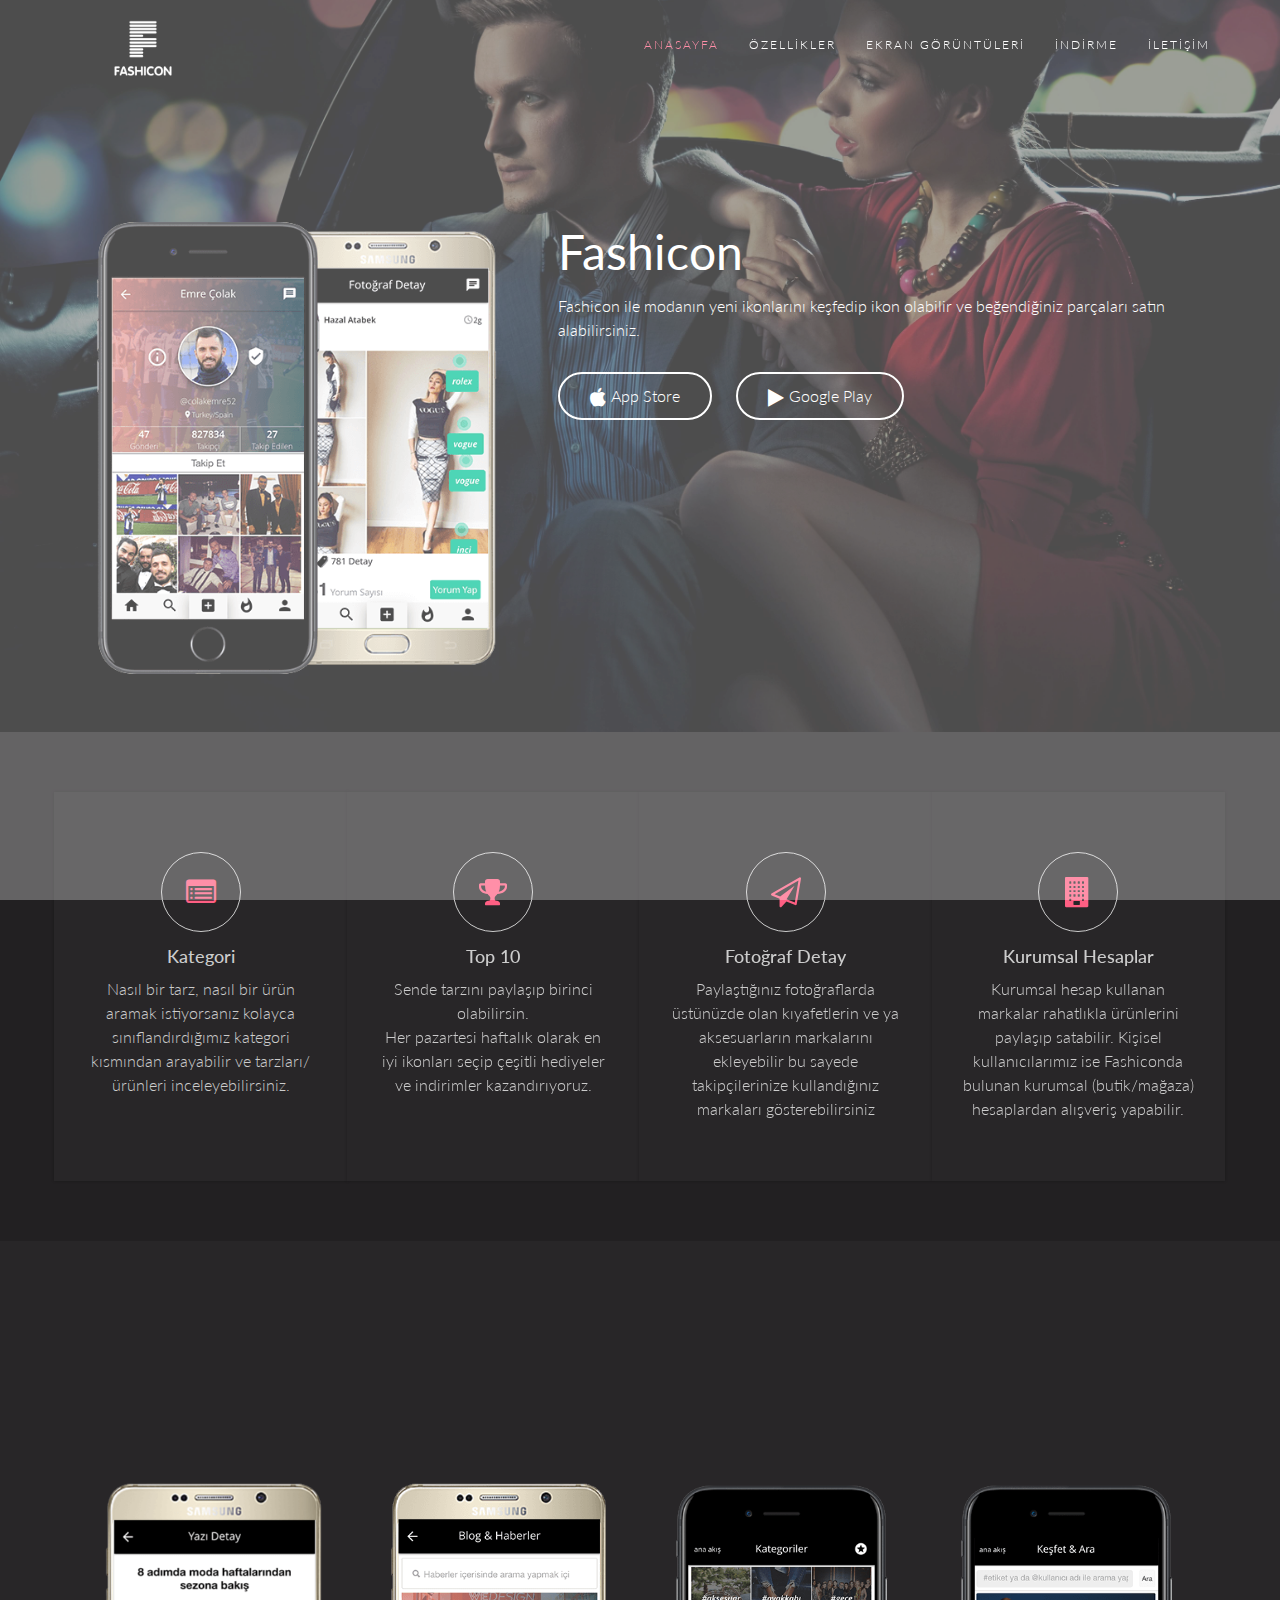
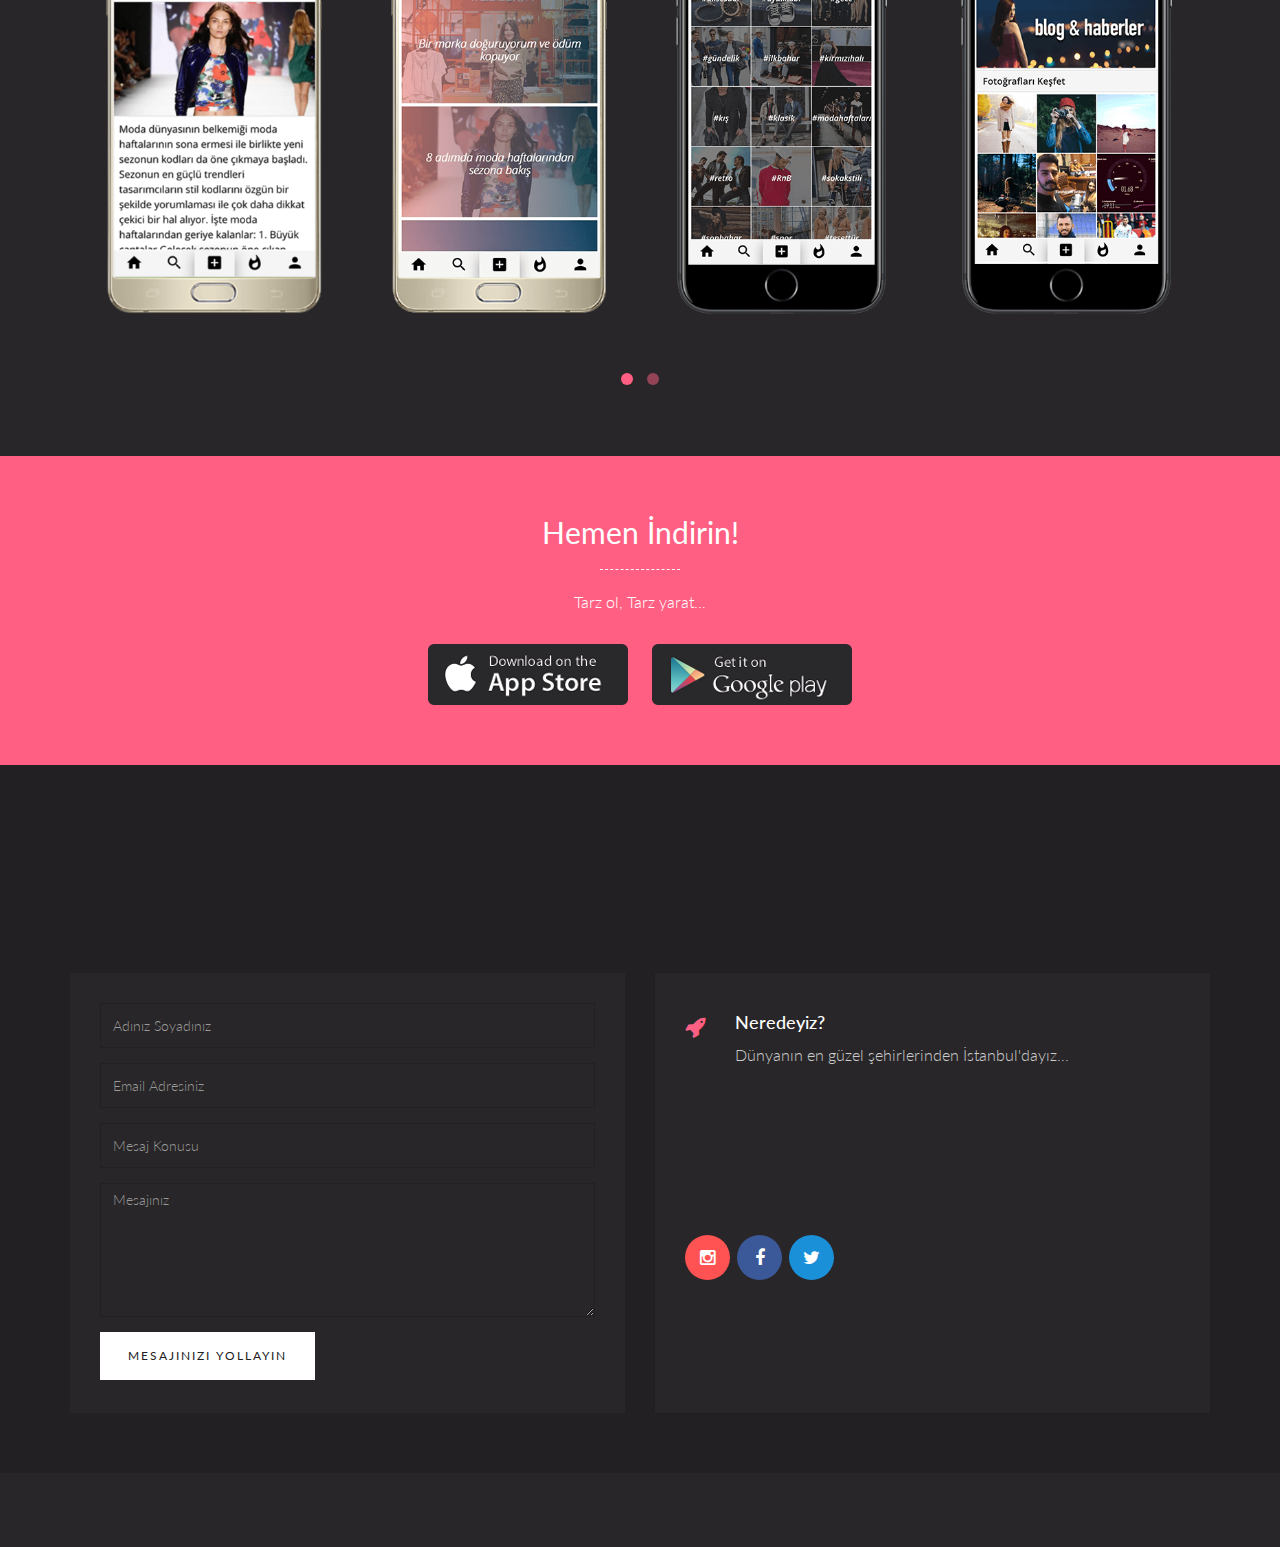
==== commit a3f7f57a: "Project files" ====
--- a/index.html
+++ b/index.html
@@ -83,8 +83,8 @@
 						<h2>Fashicon</h2>
 						<p>Fashicon ile modanın yeni ikonlarını keşfedip ikon olabilir ve beğendiğiniz parçaları satın alabilirsiniz. </p>
 						<div class="home_btn">
-							<a href="#download" class="app-btn wow bounceIn" data-wow-delay=".2s" ><i class="fa fa-apple"></i>App Store</a>
-							<a href="#download" class="app-btn wow bounceIn" data-wow-delay=".4s" ><i class="fa fa-play"></i>Google Play</a>
+							<a href="https://appsto.re/tr/zH5Jjb.i" class="app-btn wow bounceIn" data-wow-delay=".2s" ><i class="fa fa-apple"></i>App Store</a>
+							<a href="https://play.google.com/store/apps/details?id=com.fashicon.fashiconapp" class="app-btn wow bounceIn" data-wow-delay=".4s" ><i class="fa fa-play"></i>Google Play</a>
 						</div>
 					</div> 
 				  </div><!--- END COL -->			  
@@ -163,11 +163,11 @@
 				<div class="row">
 					<div class="col-md-6 col-md-offset-3 col-sm-12 col-xs-12 text-center">
 						<div class="download_icon">
-							<h2>Çok Yakında</h2>
+							<h2>Hemen İndirin!</h2>
 							<span></span>
 							<p>Tarz ol, Tarz yarat…</p>
-							<a href="#"><img src="assets/img/apple.png" alt="" /></a>
-							<a href="#"><img src="assets/img/android.png" alt="" /></a>
+							<a href="https://appsto.re/tr/zH5Jjb.i"><img src="assets/img/apple.png" alt="" /></a>
+							<a href="https://play.google.com/store/apps/details?id=com.fashicon.fashiconapp"><img src="assets/img/android.png" alt="" /></a>
 						</div>
 					</div><!--- END COL -->				
 				</div><!--- END ROW -->
